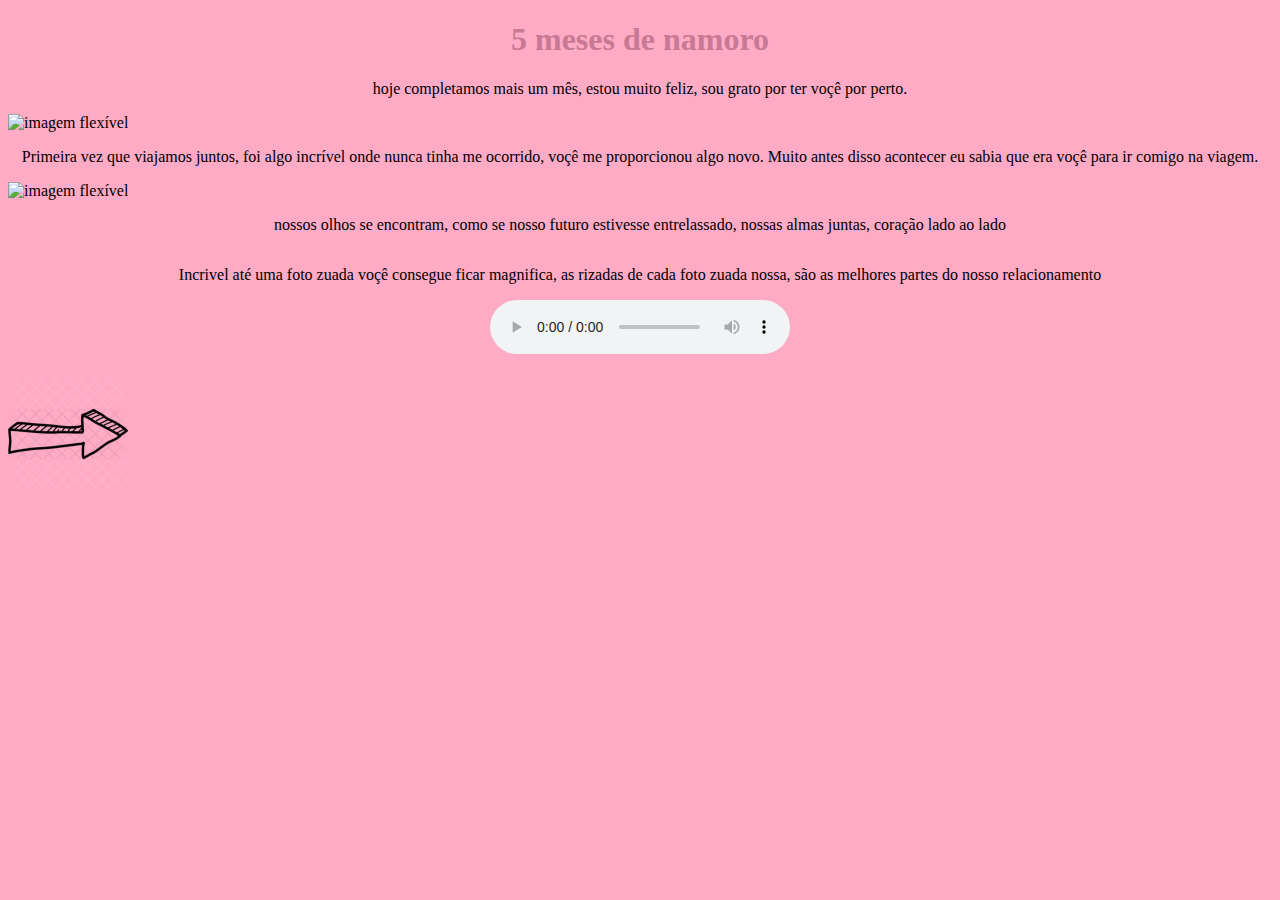
==== index.html @ ed1712f5 "Add files via upload" ====
<!DOCTYPE html>
<html lang="pt-br">
<head>
    <meta charset="UTF-8">
    <meta name="viewport" content="width=device-width, initial-scale=1.0">
    <link rel="shortcut icon" href="Miniartx-Heart-Valentines-Day-Heart-love-you.ico" type="image/x-icon">
    <title>5 Meses</title>
    <link rel="stylesheet" href="style.css">
</head>
<body>
    <h1>5 meses de namoro</h1>
 <p>hoje completamos mais um mês, estou muito feliz, sou grato por ter voçê por perto. </p>
 <picture>
    <source media="(max-width: 750px)" srcset="img/viagem-p.png.png" type="image/png">
    <img  src="img/viagem.png" alt="imagem flexível"class="centralizada">
 </picture>
 <p>Primeira vez que viajamos juntos, foi algo incrível onde nunca tinha me ocorrido, voçê me proporcionou algo novo. Muito antes disso acontecer eu sabia que era voçê para ir comigo na viagem.</p>
 <picture>
    <source media="(max-width: 750px)" srcset="img/shopping-p.png" type="image/png">
    <img  src="img/shopping.png" alt="imagem flexível" class="centralizada">
 </picture>
 <p>nossos olhos se encontram, como se nosso futuro estivesse entrelassado, nossas almas juntas, coração lado ao lado</p>
 <picture>
    <source media="(max-width: 750px)" srcset="img/zuada-p.png.png" type="image/png">
    <img src="img/zuada.png.png" alt="" class="centralizada">
    <p>Incrivel até uma foto zuada voçê consegue ficar magnifica, as rizadas de cada foto zuada nossa, são as melhores partes do nosso relacionamento</p>
 </picture>
 <p><audio src="audio/05. Sain - Rosas e Rimas.mp3" autoplay controls loop></audio></p>
<a href="5meses02.html"> <img src="img/seta-para-a-direita.webp" alt="ir para proxima pagina"></a>
</body>
</html>
---- style.css ----
body {
 background-color: #ffabc6;
}
h1{
    color: #c87993;
    text-align: center
}
h2{
    color:#da8aa4;
    text-align: center
}
p{
    color:#000000;
     text-align:justify ;
     text-align: center
}
    .centralizada {
        display: block;
        margin: 0 auto;
        max-width: 100%;
    }
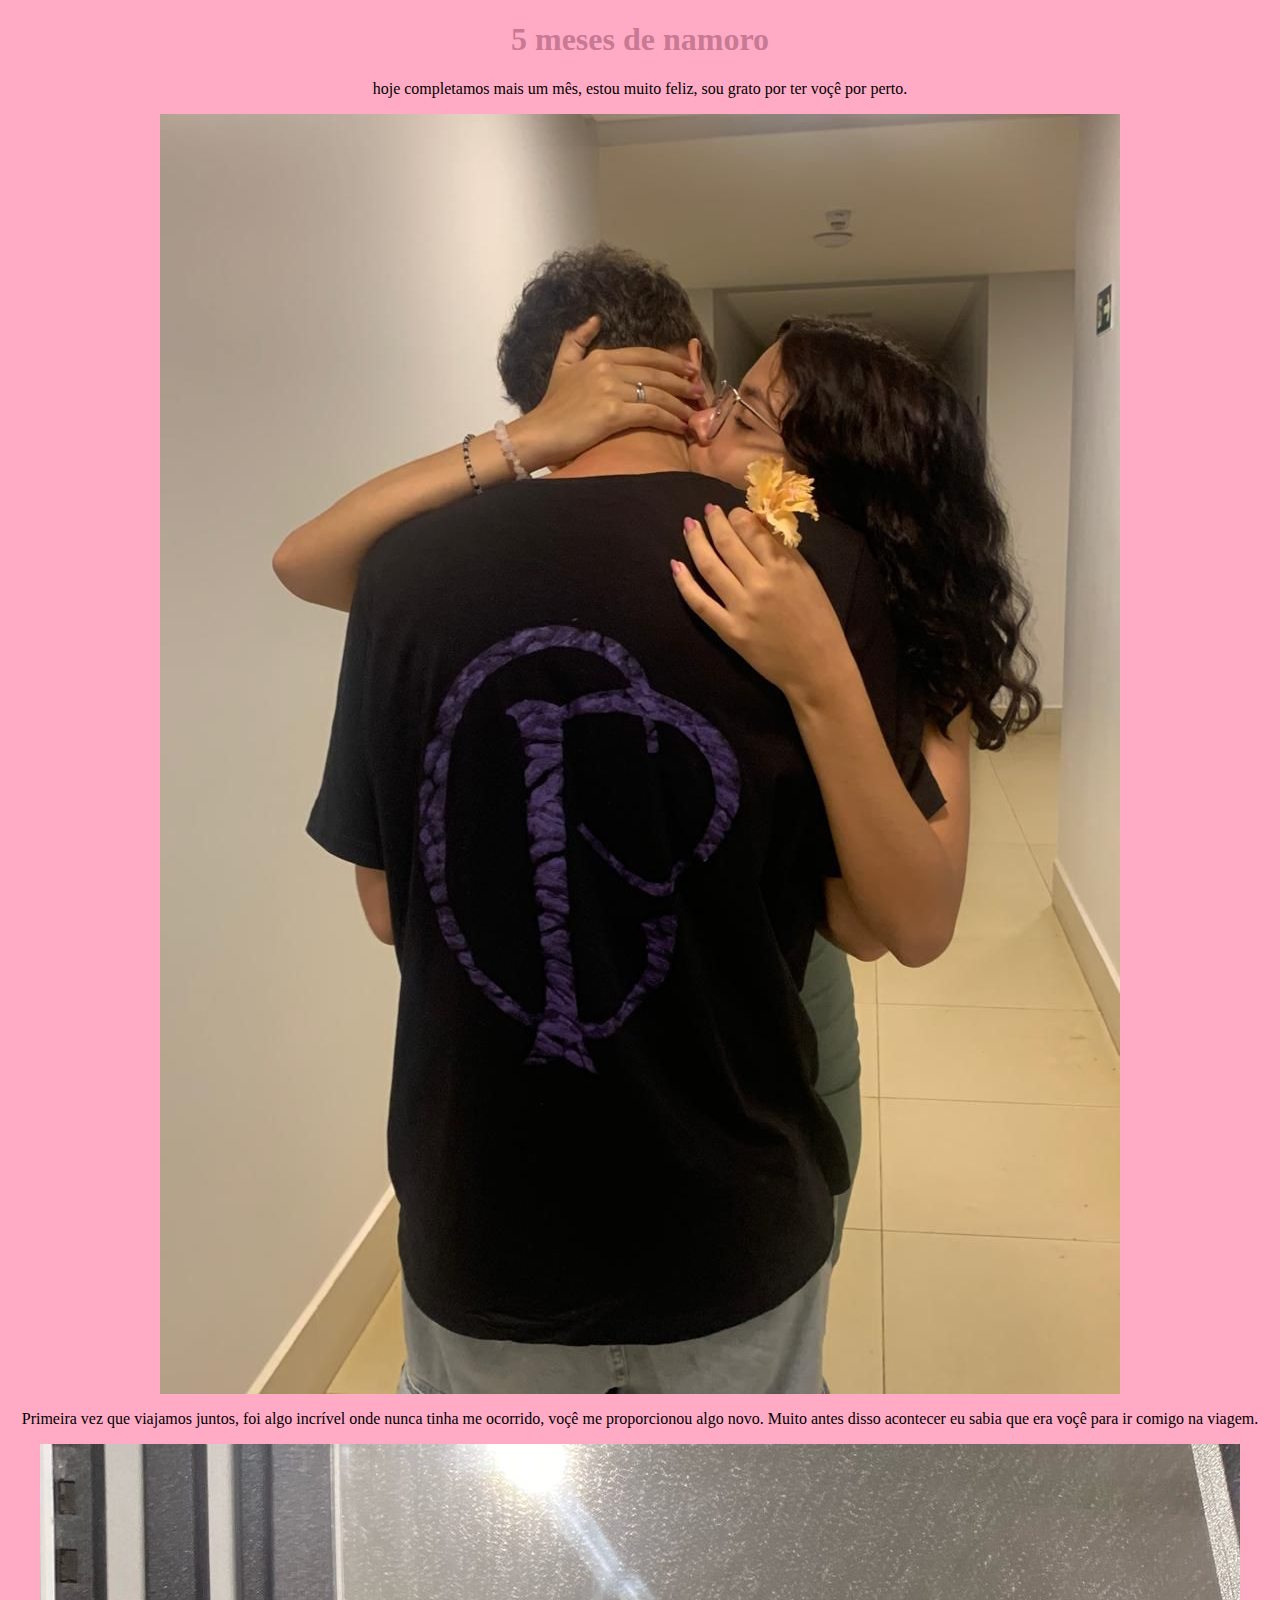
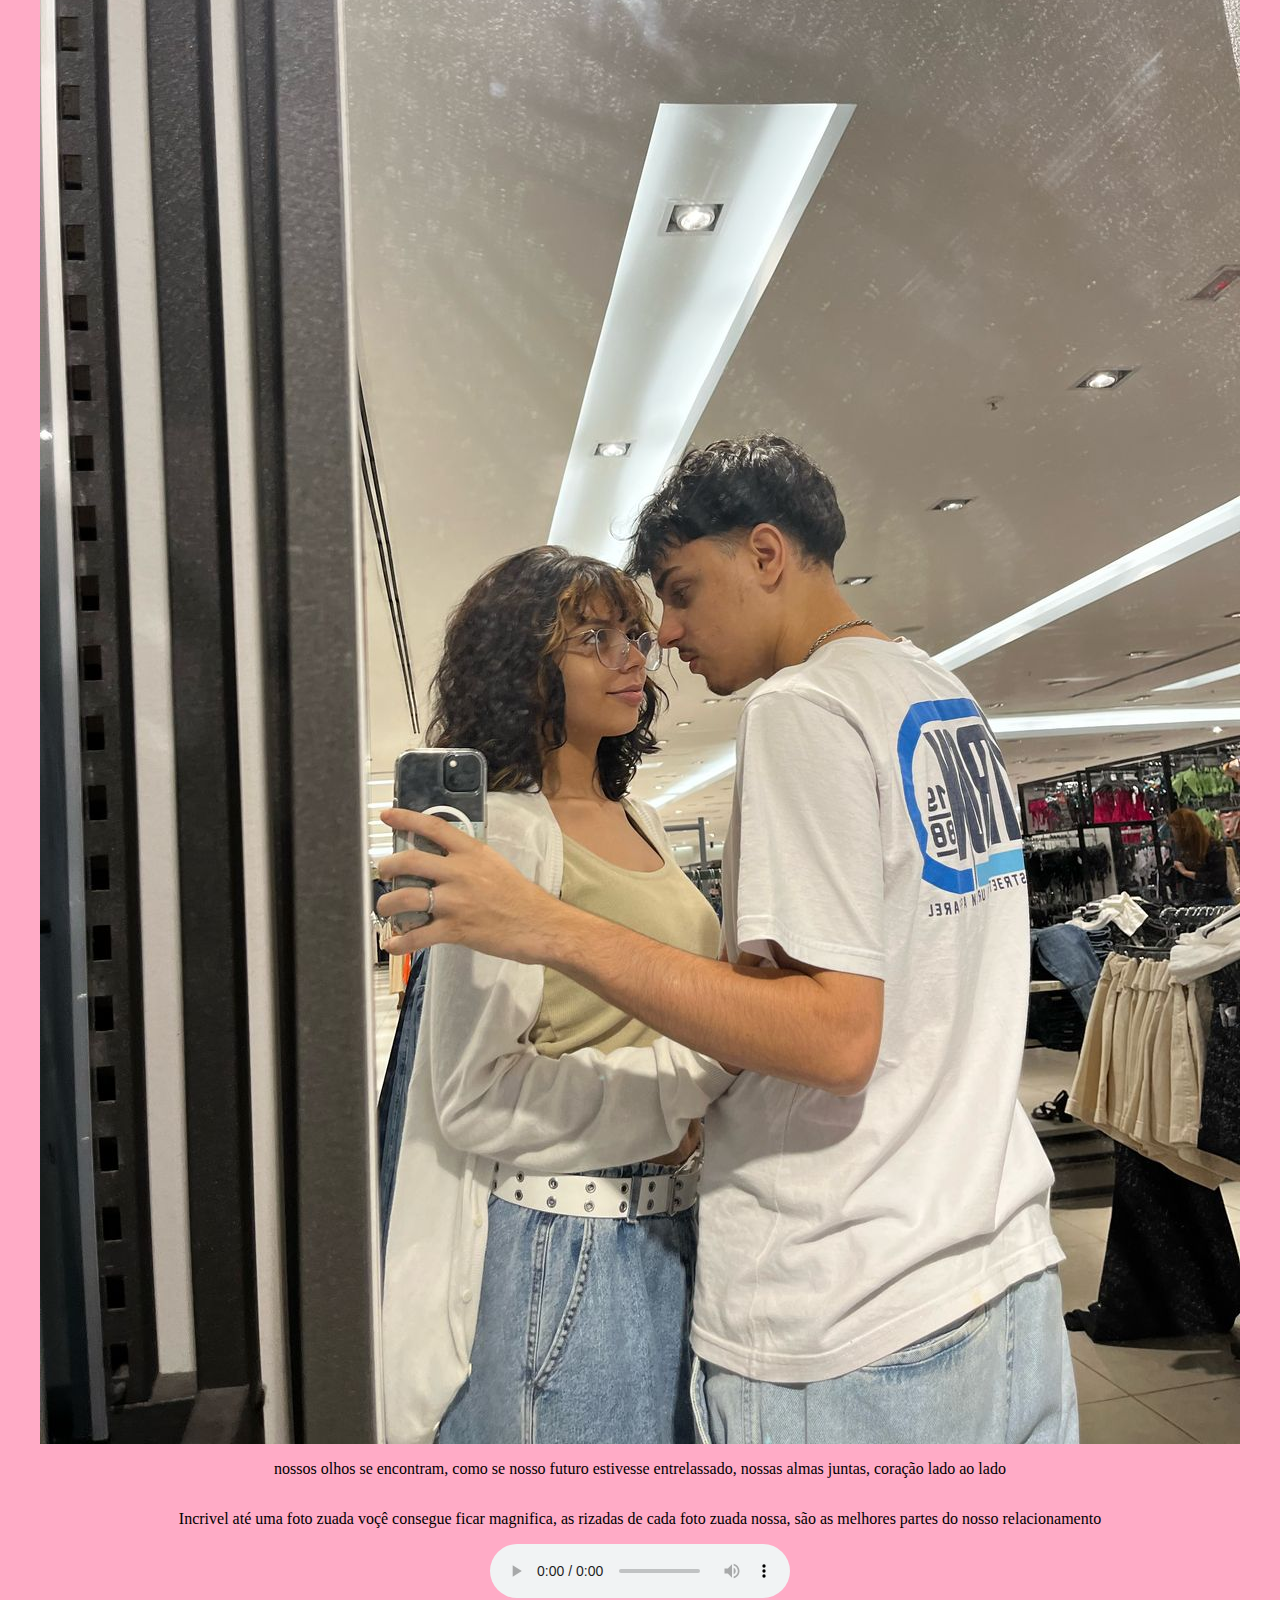
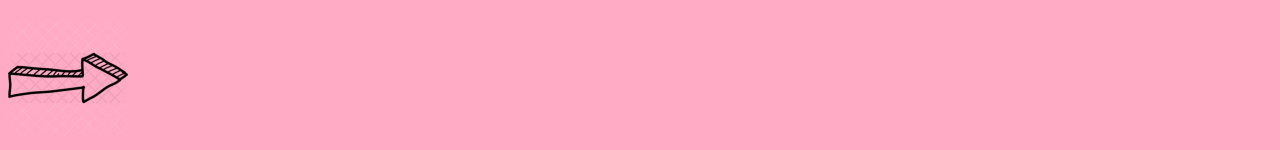
==== commit 1f8546de: "Update index.html" ====
--- a/index.html
+++ b/index.html
@@ -12,12 +12,12 @@
  <p>hoje completamos mais um mês, estou muito feliz, sou grato por ter voçê por perto. </p>
  <picture>
     <source media="(max-width: 750px)" srcset="img/viagem-p.png.png" type="image/png">
-    <img  src="img/viagem.png" alt="imagem flexível"class="centralizada">
+    <img  src="img/viagem.jpeg" alt="imagem flexível"class="centralizada">
  </picture>
  <p>Primeira vez que viajamos juntos, foi algo incrível onde nunca tinha me ocorrido, voçê me proporcionou algo novo. Muito antes disso acontecer eu sabia que era voçê para ir comigo na viagem.</p>
  <picture>
     <source media="(max-width: 750px)" srcset="img/shopping-p.png" type="image/png">
-    <img  src="img/shopping.png" alt="imagem flexível" class="centralizada">
+    <img  src="img/shopping.jpeg" alt="imagem flexível" class="centralizada">
  </picture>
  <p>nossos olhos se encontram, como se nosso futuro estivesse entrelassado, nossas almas juntas, coração lado ao lado</p>
  <picture>
@@ -28,4 +28,4 @@
  <p><audio src="audio/05. Sain - Rosas e Rimas.mp3" autoplay controls loop></audio></p>
 <a href="5meses02.html"> <img src="img/seta-para-a-direita.webp" alt="ir para proxima pagina"></a>
 </body>
-</html>+</html>
